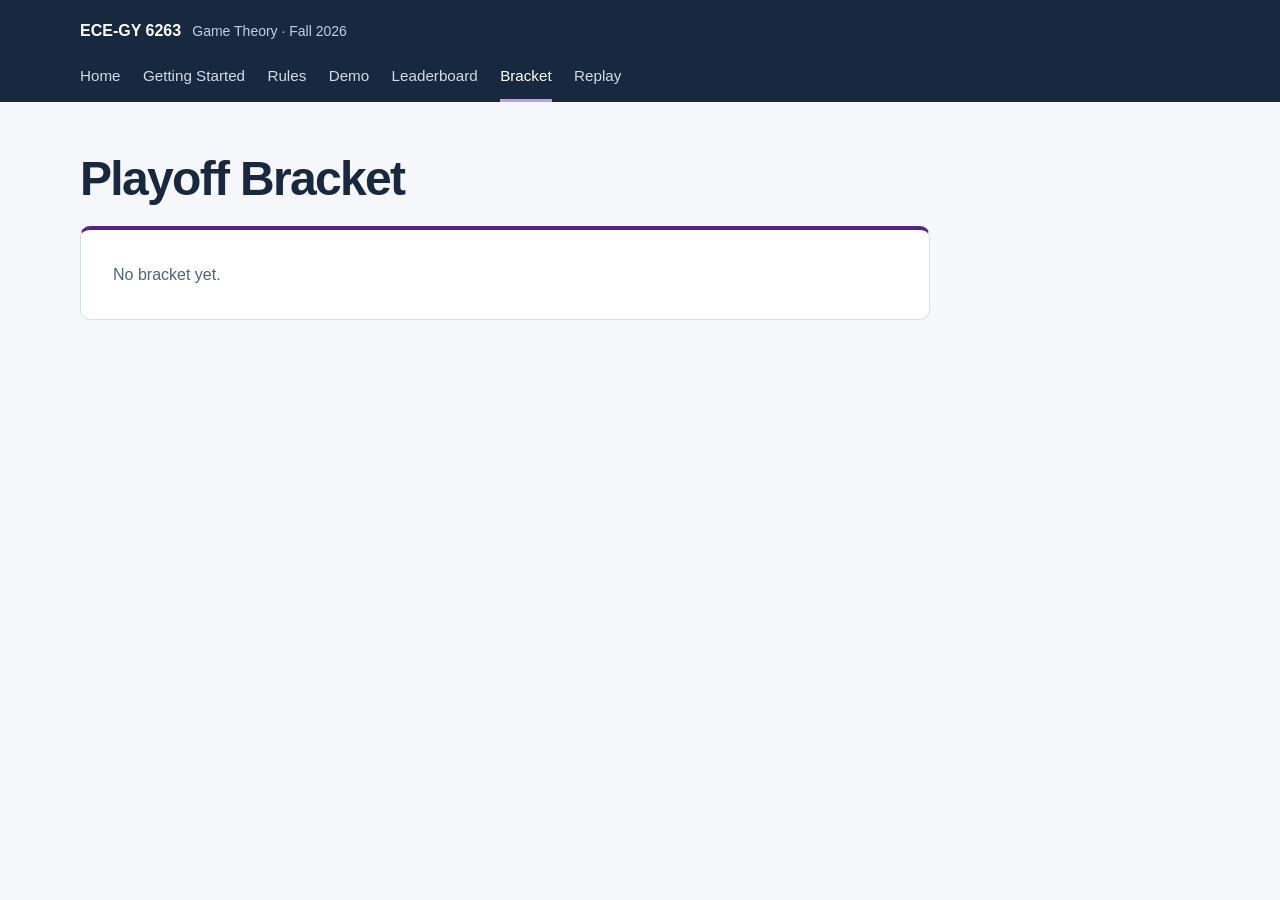
==== docs/bracket.html @ 70ac127c "Publish site" ====
<!doctype html>
<html lang="en"><head><meta charset="utf-8"><meta name="viewport" content="width=device-width, initial-scale=1">
<meta name="description" content="No bracket yet.">
<title>Playoff Bracket | ECE-GY 6263 Chess</title>
<link rel="stylesheet" href="assets/site.css"></head><body>
<a class="skip-link" href="#main">Skip to content</a>
<header class="site-header"><div class="header-inner"><div class="brand"><a href="index.html">ECE-GY 6263</a><span>Game Theory · Fall 2026</span></div><nav aria-label="Main navigation"><a href="index.html">Home</a><a href="getting-started.html">Getting Started</a><a href="rules.html">Rules</a><a href="demo.html">Demo</a><a href="leaderboard.html">Leaderboard</a><a href="bracket.html" aria-current="page">Bracket</a><a href="replay.html">Replay</a></nav></div></header>
<main id="main">
<h1>Playoff Bracket</h1><section class="panel empty"><p>No bracket yet.</p></section>
</main>
</body></html>
---- docs/assets/site.css ----
:root {
  color-scheme: light;
  --ink: #17283f;
  --muted: #526279;
  --accent: #53248a;
  --accent-soft: #f0eafa;
  --line: #d7dfeb;
  --page: #f5f7fb;
  --paper: #ffffff;
  font-family: "Segoe UI", Arial, sans-serif;
  font-size: 16px;
  line-height: 1.6;
  background: var(--page);
  color: var(--ink);
}
* { box-sizing: border-box; }
body { margin: 0; }
a { color: var(--accent); text-underline-offset: .2em; }
a:hover { text-decoration-thickness: 2px; }
a:focus-visible { outline: 3px solid #9b68d3; outline-offset: 5px; border-radius: 3px; }
.skip-link { position: absolute; top: -5rem; left: 1rem; z-index: 3; background: white; padding: .6rem 1rem; }
.skip-link:focus { top: 1rem; }
.site-header { background: var(--ink); color: white; }
.header-inner, main, .footer-inner { width: min(1120px, calc(100% - 3rem)); margin: auto; }
.header-inner { padding: 1.15rem 0 0; }
.brand { display: flex; align-items: baseline; flex-wrap: wrap; gap: .7rem; }
.brand a { color: white; font-weight: 700; text-decoration: none; }
.brand span { color: #c3d0e2; font-size: .875rem; }
nav { display: flex; flex-wrap: wrap; gap: .15rem 1.4rem; margin-top: .7rem; }
nav a { padding: .55rem 0 .7rem; color: #d2dceb; text-decoration: none; border-bottom: 3px solid transparent; font-size: .95rem; }
nav a[aria-current="page"] { color: white; border-color: #c49aed; }
nav a:hover { color: white; }
main { padding: 2.4rem 0 3.5rem; }
h1, h2, h3 { line-height: 1.2; }
h1 { font-size: clamp(2rem, 4.5vw, 3rem); margin: .6rem 0 1.1rem; letter-spacing: -.035em; }
h2 { font-size: 1.45rem; margin: 0 0 1rem; letter-spacing: -.02em; }
h3 { font-size: 1.1rem; margin: 0 0 .6rem; }
p { margin: 0 0 1rem; }
.eyebrow { font-size: .875rem; text-transform: uppercase; letter-spacing: .12em; font-weight: 700; color: var(--accent); }
.lead { font-size: 1.12rem; max-width: 45rem; color: var(--muted); }
.home-top { display: grid; grid-template-columns: 1.7fr 1fr; gap: 2.3rem; align-items: start; margin-bottom: 2rem; }
.home-copy { padding: .65rem 0; }
.actions { display: flex; flex-wrap: wrap; gap: .65rem; margin: 1.3rem 0 1rem; }
.button { display: inline-flex; justify-content: center; align-items: center; min-height: 44px; padding: .6rem 1rem; border: 1px solid var(--ink); border-radius: 6px; background: var(--ink); color: white; font-weight: 650; text-decoration: none; text-align: center; }
.button:hover { background: #29415e; }
.button.secondary { background: white; color: var(--ink); border-color: var(--line); }
.button.secondary:hover { border-color: var(--ink); }
.meta { color: var(--muted); font-size: .875rem; }
.panel { background: var(--paper); border: 1px solid var(--line); border-radius: 10px; padding: 1.5rem; min-width: 0; }
.deadline { border-top: 4px solid var(--accent); }
.deadline strong { font-size: 1.65rem; display: block; margin: .25rem 0; line-height: 1.3; }
.deadline p:last-child, .panel p:last-child { margin-bottom: 0; }
.grid { display: grid; grid-template-columns: repeat(3, minmax(0, 1fr)); gap: 1rem; }
.grid.two { grid-template-columns: repeat(2, minmax(0, 1fr)); }
.section { margin-top: 2rem; }
.section-head { display: flex; justify-content: space-between; align-items: baseline; gap: 1rem; flex-wrap: wrap; margin-bottom: 1rem; }
.section-head h2 { margin: 0; }
.card-link { display: block; text-decoration: none; color: var(--ink); }
.card-link:hover { border-color: var(--accent); }
.card-link h3 { color: var(--accent); }
.card-link p { color: var(--muted); }
.content { max-width: 850px; }
.notice { border-left: 4px solid var(--accent); background: var(--accent-soft); padding: 1rem 1.2rem; border-radius: 0 6px 6px 0; }
.steps { padding: 0; list-style: none; counter-reset: step; }
.steps > li { counter-increment: step; display: grid; grid-template-columns: 2.3rem 1fr; gap: .9rem; padding: 1.3rem 0; border-bottom: 1px solid var(--line); }
.steps > li::before { content: counter(step); display: grid; place-content: center; width: 2.3rem; height: 2.3rem; border-radius: 50%; background: var(--accent-soft); color: var(--accent); font-weight: 700; }
.steps > li:last-child { border-bottom: 0; }
.steps p:last-child { margin: 0; }
code { font-family: Consolas, "Courier New", monospace; font-size: .94em; overflow-wrap: anywhere; }
p code, li code { background: #eaf0f7; padding: .1rem .25rem; border-radius: 3px; }
pre { background: #edf2f8; border: 1px solid var(--line); border-radius: 6px; padding: 1rem; white-space: pre-wrap; overflow-wrap: anywhere; font-size: .9rem; line-height: 1.6; }
.rulebook h2 { margin-top: 2.1rem; padding-top: 1rem; border-top: 1px solid var(--line); }
.table-wrap { max-width: 100%; overflow-x: auto; }
table { width: 100%; border-collapse: collapse; background: white; }
th, td { text-align: left; padding: .8rem .9rem; border-bottom: 1px solid var(--line); vertical-align: top; }
th { background: #edf2f8; font-weight: 650; }
.dates td:first-child { width: 40%; }
.empty { border-top: 4px solid var(--accent); padding: 2rem; max-width: 850px; }
.empty h2 { font-size: 1.4rem; margin: .6rem 0 1rem; }
.empty p { color: var(--muted); max-width: 43rem; }
.empty-label { font-size: .875rem; color: var(--accent); font-weight: 700; }
footer { border-top: 1px solid var(--line); color: var(--muted); }
.footer-inner { padding: 1.2rem 0; display: flex; justify-content: space-between; gap: 1rem; flex-wrap: wrap; font-size: .875rem; }
@media (max-width: 760px) {
  .home-top, .grid, .grid.two { grid-template-columns: 1fr; }
  .home-top { gap: 1rem; }
  main { padding-top: 1.5rem; }
}
@media (max-width: 440px) {
  .header-inner, main, .footer-inner { width: calc(100% - 2rem); }
  nav { column-gap: 1rem; }
  nav a { font-size: .875rem; }
  .panel, .empty { padding: 1.1rem; }
  th, td { padding: .65rem .5rem; }
}
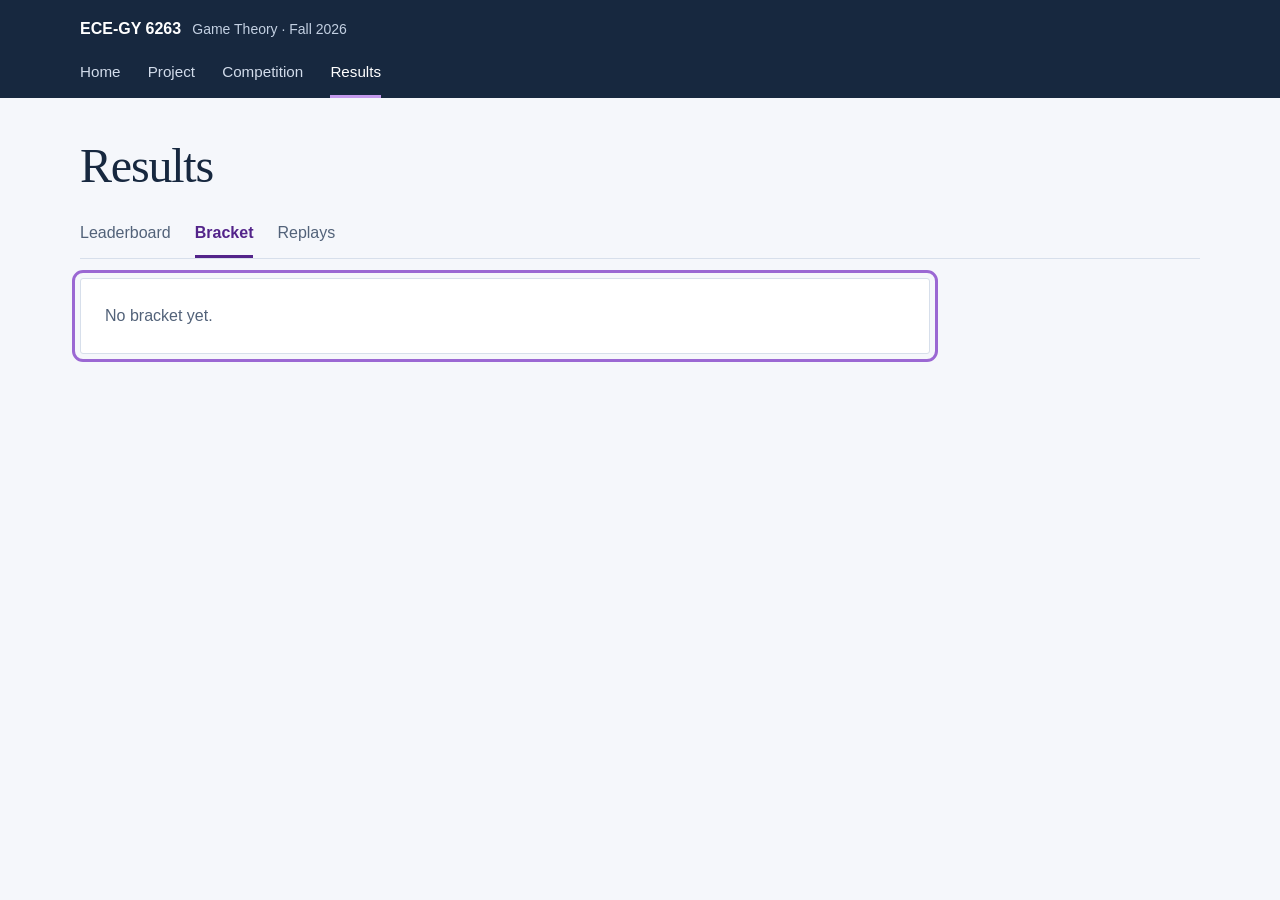
==== commit 951ee961: "Simplify course site" ====
--- a/docs/bracket.html
+++ b/docs/bracket.html
@@ -1,11 +1,4 @@
 <!doctype html>
 <html lang="en"><head><meta charset="utf-8"><meta name="viewport" content="width=device-width, initial-scale=1">
-<meta name="description" content="No bracket yet.">
-<title>Playoff Bracket | ECE-GY 6263 Chess</title>
-<link rel="stylesheet" href="assets/site.css"></head><body>
-<a class="skip-link" href="#main">Skip to content</a>
-<header class="site-header"><div class="header-inner"><div class="brand"><a href="index.html">ECE-GY 6263</a><span>Game Theory · Fall 2026</span></div><nav aria-label="Main navigation"><a href="index.html">Home</a><a href="getting-started.html">Getting Started</a><a href="rules.html">Rules</a><a href="demo.html">Demo</a><a href="leaderboard.html">Leaderboard</a><a href="bracket.html" aria-current="page">Bracket</a><a href="replay.html">Replay</a></nav></div></header>
-<main id="main">
-<h1>Playoff Bracket</h1><section class="panel empty"><p>No bracket yet.</p></section>
-</main>
-</body></html>
+<meta http-equiv="refresh" content="0;url=results.html#bracket"><title>Bracket</title></head>
+<body><a href="results.html#bracket">Bracket</a></body></html>
